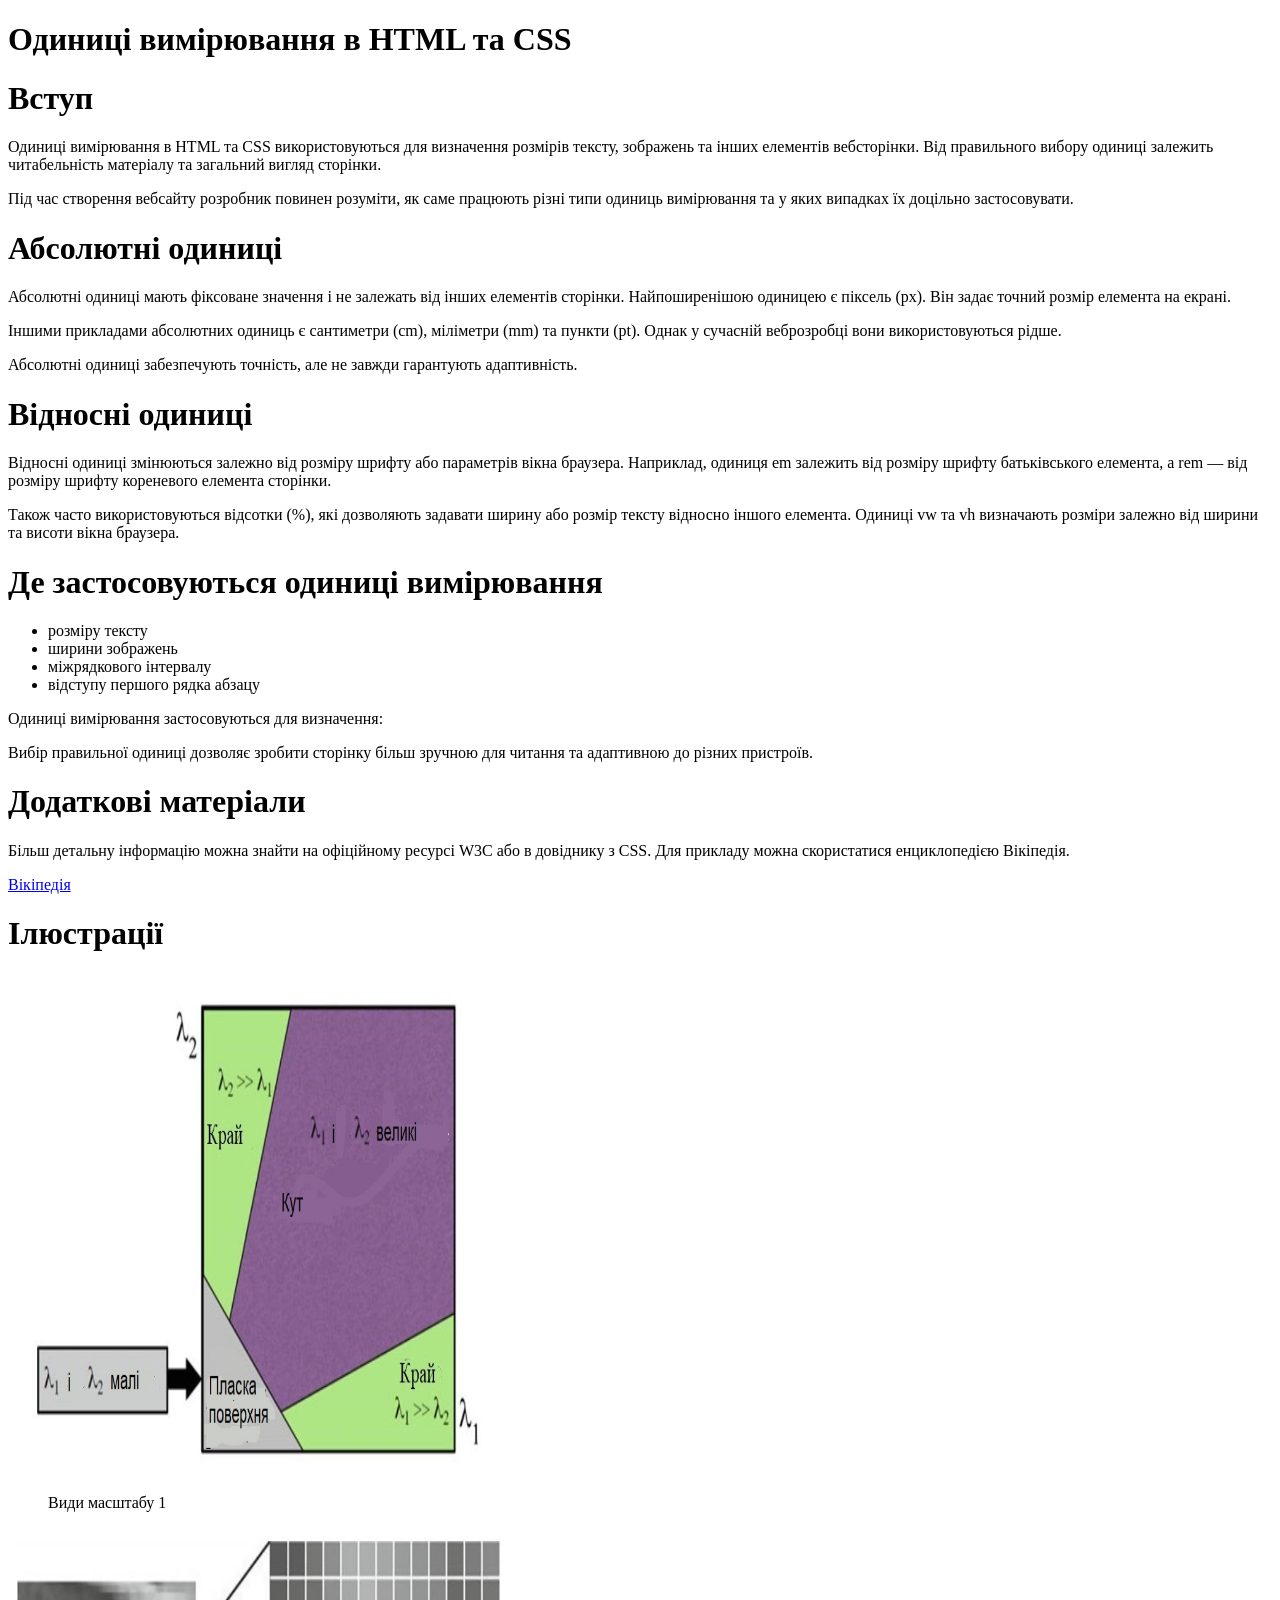
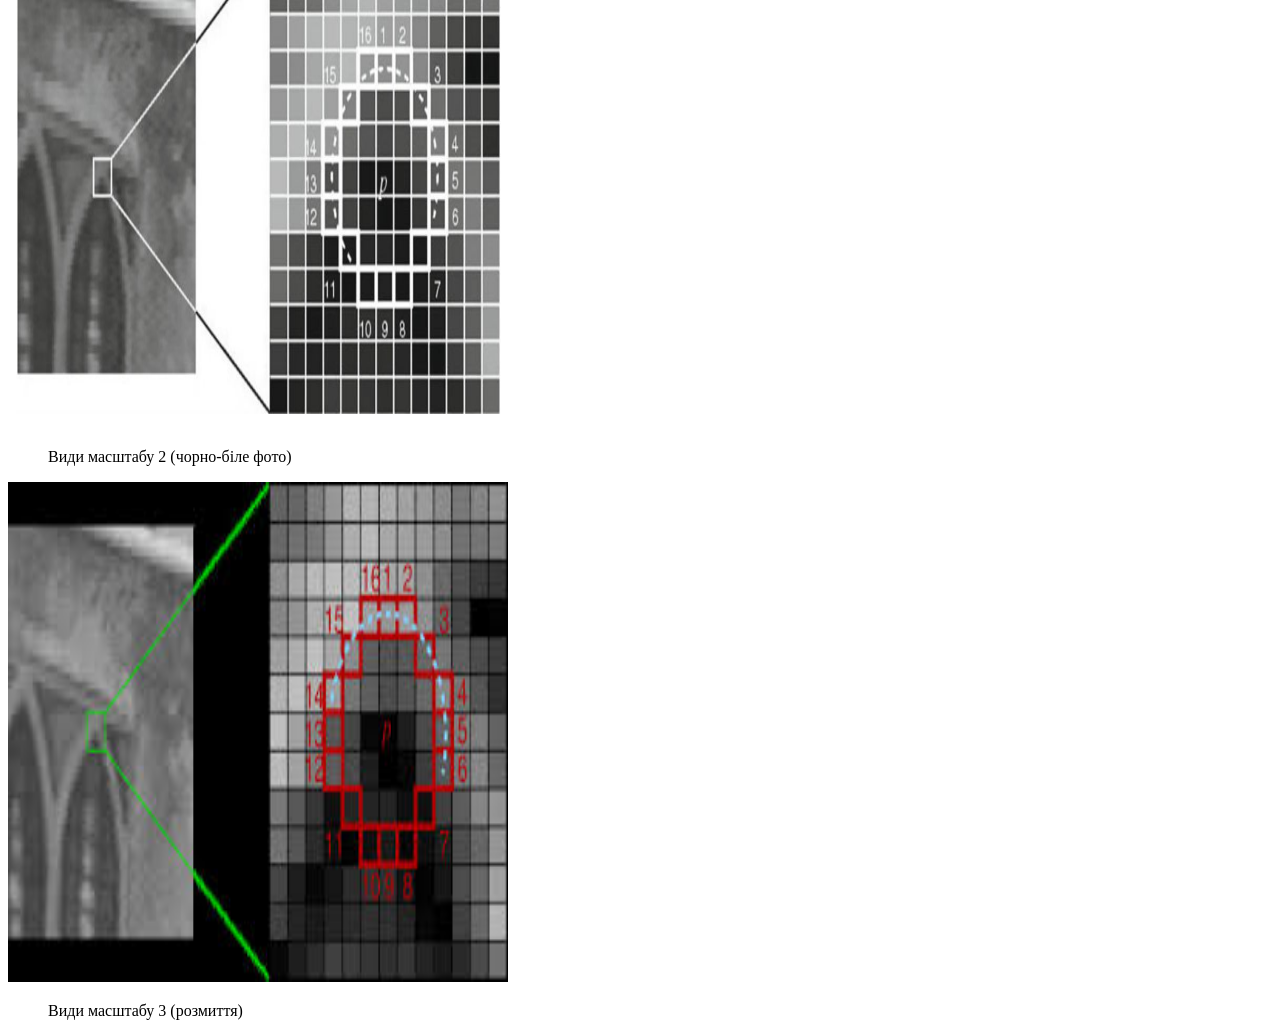
==== практична2/index.html @ edbd6ce6 "Add files via upload" ====
<!DOCTYPE html>
<html lang="en">
<head>
    <meta charset="UTF-8">
    <title>Практична2</title>
</head>
<body>
<!-- Паламарчук Катя — Практична №2 — CSS -->
<h1>Одиниці вимірювання в HTML та CSS</h1>
<h1>Вступ</h1>
<p>Одиниці вимірювання в HTML та CSS використовуються для визначення розмірів тексту, зображень та інших елементів вебсторінки. Від правильного вибору одиниці залежить читабельність матеріалу та загальний вигляд сторінки.</p>
<p>Під час створення вебсайту розробник повинен розуміти, як саме працюють різні типи одиниць вимірювання та у яких випадках їх доцільно застосовувати.</p>
<h1>Абсолютні одиниці</h1>
<p>Абсолютні одиниці мають фіксоване значення і не залежать від інших елементів сторінки. Найпоширенішою одиницею є піксель (px). Він задає точний розмір елемента на екрані.
</p>
<p>Іншими прикладами абсолютних одиниць є сантиметри (cm), міліметри (mm) та пункти (pt). Однак у сучасній веброзробці вони використовуються рідше.</p>
<p>Абсолютні одиниці забезпечують точність, але не завжди гарантують адаптивність.
</p>
<h1>Відносні одиниці</h1>
<p>Відносні одиниці змінюються залежно від розміру шрифту або параметрів вікна браузера. Наприклад, одиниця em залежить від розміру шрифту батьківського елемента, а rem — від розміру шрифту кореневого елемента сторінки.
</p>
<p>Також часто використовуються відсотки (%), які дозволяють задавати ширину або розмір тексту відносно іншого елемента. Одиниці vw та vh визначають розміри залежно від ширини та висоти вікна браузера.
</p>
<h1>Де застосовуються одиниці вимірювання</h1>
<ul>
    <li> розміру тексту </li>
    <li> ширини зображень </li>
    <li> міжрядкового інтервалу </li>
    <li> відступу першого рядка абзацу </li>
</ul>
<p>Одиниці вимірювання застосовуються для визначення:
</p>
<p>Вибір правильної одиниці дозволяє зробити сторінку більш зручною для читання та адаптивною до різних пристроїв.
</p>
<h1>Додаткові матеріали</h1>
<p>Більш детальну інформацію можна знайти на офіційному ресурсі W3C або в довіднику з CSS. Для прикладу можна скористатися енциклопедією Вікіпедія.
</p>
<a href="https://uk.wikipedia.org/wiki/%D0%93%D0%BE%D0%BB%D0%BE%D0%B2%D0%BD%D0%B0_%D1%81%D1%82%D0%BE%D1%80%D1%96%D0%BD%D0%BA%D0%B0">Вікіпедія</a>
<h1>Ілюстрації</h1>
<img src="1.jpg", width="500px", height="500px">
<figure>Види масштабу 1</figure>
<img src="2.jpg", width="500px", height="500px">
<figure>Види масштабу 2 (чорно-біле фото)</figure>
<img src="3.jpg", width = "500px", height="500px">
<figure>Види масштабу 3 (розмиття)</figure>
</body>
</html>
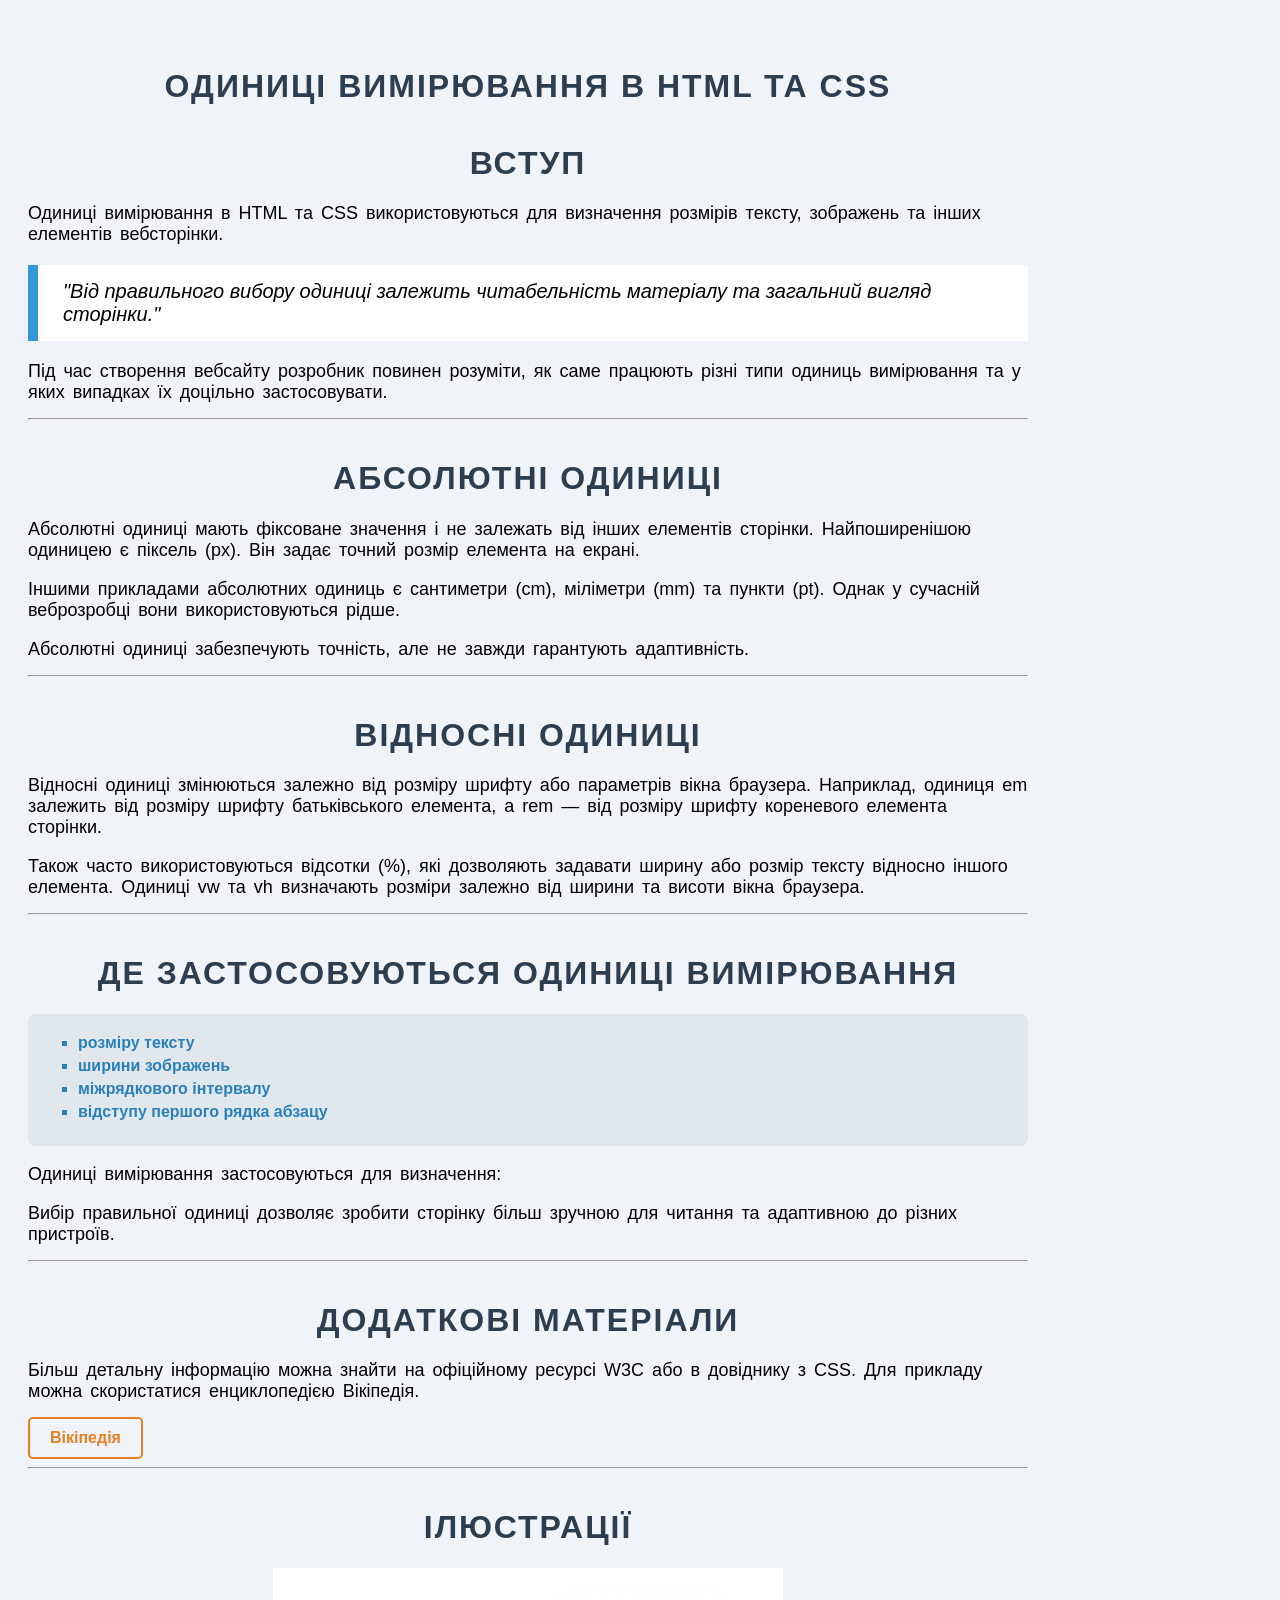
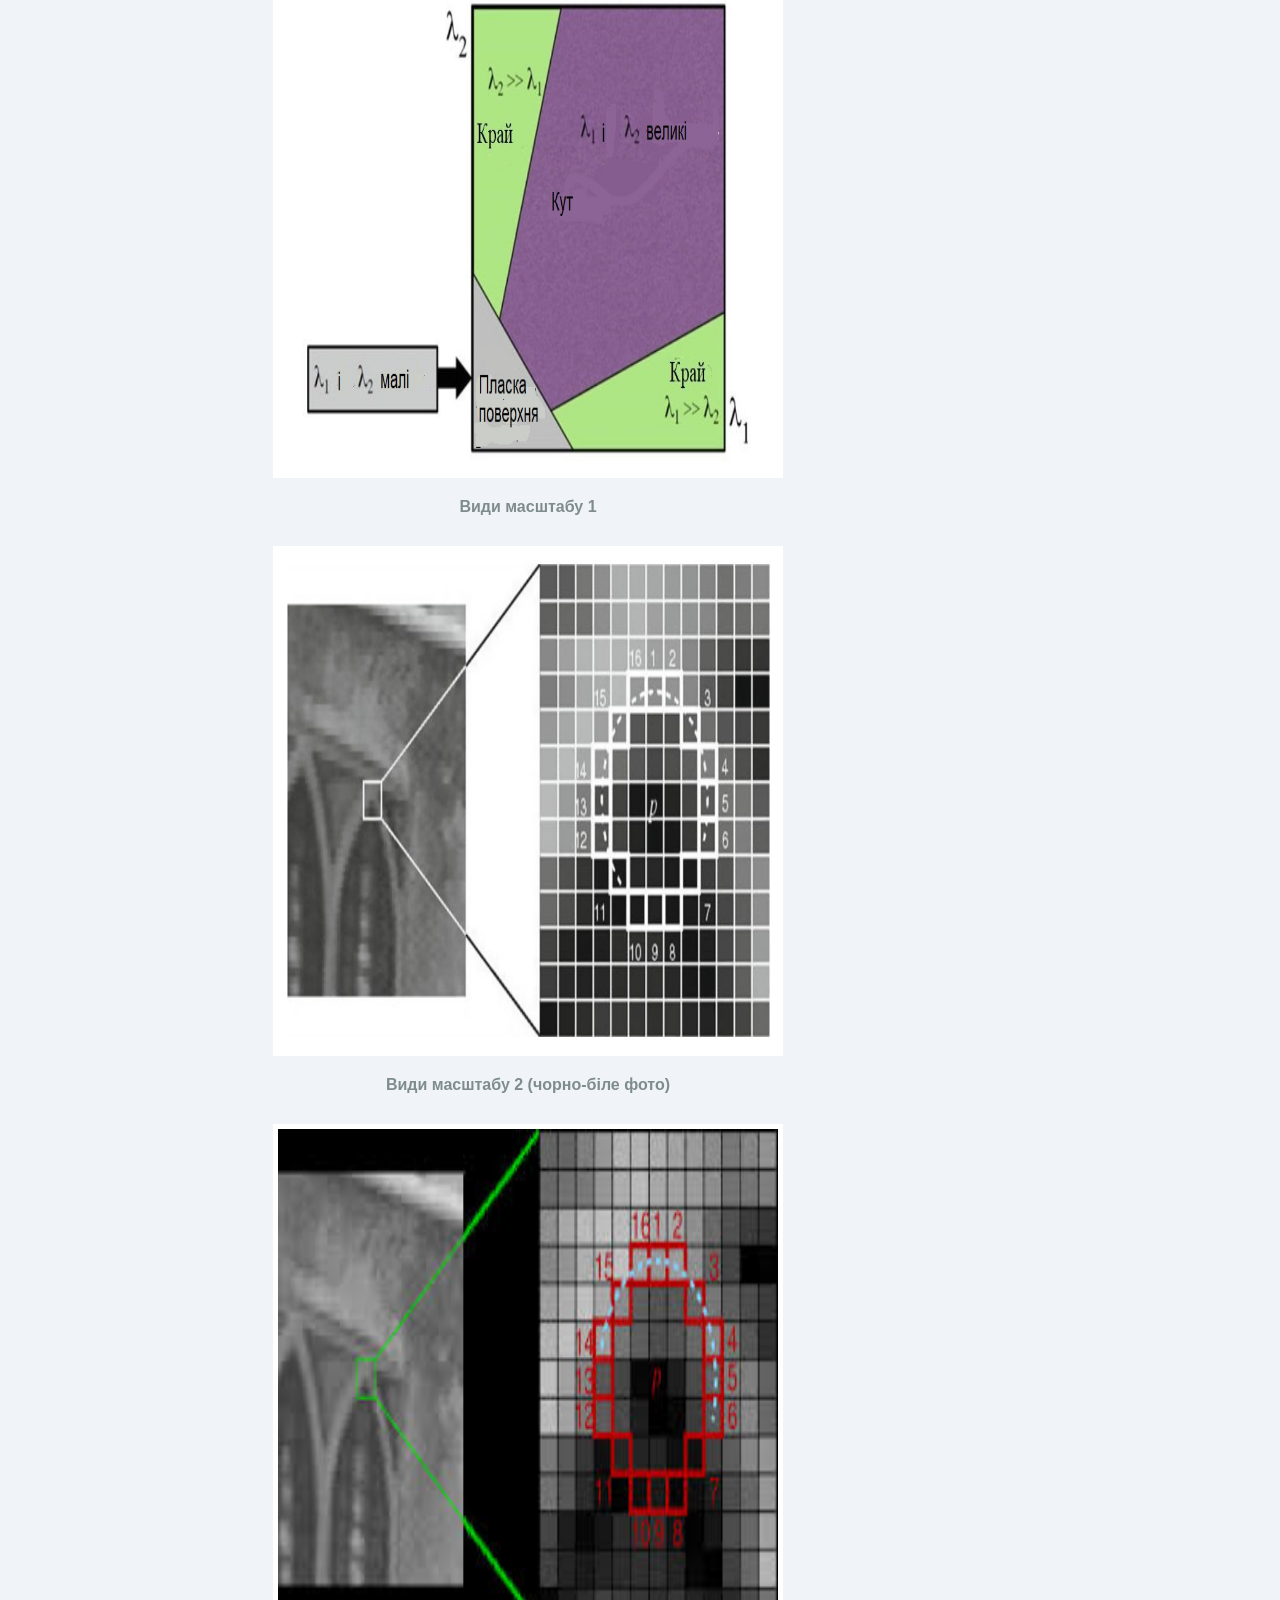
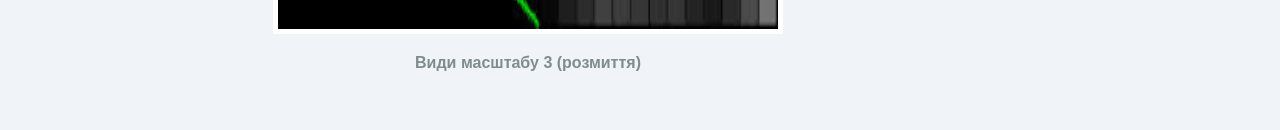
==== commit c587a356: "Add files via upload" ====
--- a/практична2/index.html
+++ b/практична2/index.html
@@ -1,47 +1,60 @@
-<!DOCTYPE html>
-<html lang="en">
-<head>
-    <meta charset="UTF-8">
-    <title>Практична2</title>
-</head>
-<body>
-<!-- Паламарчук Катя — Практична №2 — CSS -->
-<h1>Одиниці вимірювання в HTML та CSS</h1>
-<h1>Вступ</h1>
-<p>Одиниці вимірювання в HTML та CSS використовуються для визначення розмірів тексту, зображень та інших елементів вебсторінки. Від правильного вибору одиниці залежить читабельність матеріалу та загальний вигляд сторінки.</p>
-<p>Під час створення вебсайту розробник повинен розуміти, як саме працюють різні типи одиниць вимірювання та у яких випадках їх доцільно застосовувати.</p>
-<h1>Абсолютні одиниці</h1>
-<p>Абсолютні одиниці мають фіксоване значення і не залежать від інших елементів сторінки. Найпоширенішою одиницею є піксель (px). Він задає точний розмір елемента на екрані.
-</p>
-<p>Іншими прикладами абсолютних одиниць є сантиметри (cm), міліметри (mm) та пункти (pt). Однак у сучасній веброзробці вони використовуються рідше.</p>
-<p>Абсолютні одиниці забезпечують точність, але не завжди гарантують адаптивність.
-</p>
-<h1>Відносні одиниці</h1>
-<p>Відносні одиниці змінюються залежно від розміру шрифту або параметрів вікна браузера. Наприклад, одиниця em залежить від розміру шрифту батьківського елемента, а rem — від розміру шрифту кореневого елемента сторінки.
-</p>
-<p>Також часто використовуються відсотки (%), які дозволяють задавати ширину або розмір тексту відносно іншого елемента. Одиниці vw та vh визначають розміри залежно від ширини та висоти вікна браузера.
-</p>
-<h1>Де застосовуються одиниці вимірювання</h1>
-<ul>
-    <li> розміру тексту </li>
-    <li> ширини зображень </li>
-    <li> міжрядкового інтервалу </li>
-    <li> відступу першого рядка абзацу </li>
-</ul>
-<p>Одиниці вимірювання застосовуються для визначення:
-</p>
-<p>Вибір правильної одиниці дозволяє зробити сторінку більш зручною для читання та адаптивною до різних пристроїв.
-</p>
-<h1>Додаткові матеріали</h1>
-<p>Більш детальну інформацію можна знайти на офіційному ресурсі W3C або в довіднику з CSS. Для прикладу можна скористатися енциклопедією Вікіпедія.
-</p>
-<a href="https://uk.wikipedia.org/wiki/%D0%93%D0%BE%D0%BB%D0%BE%D0%B2%D0%BD%D0%B0_%D1%81%D1%82%D0%BE%D1%80%D1%96%D0%BD%D0%BA%D0%B0">Вікіпедія</a>
-<h1>Ілюстрації</h1>
-<img src="1.jpg", width="500px", height="500px">
-<figure>Види масштабу 1</figure>
-<img src="2.jpg", width="500px", height="500px">
-<figure>Види масштабу 2 (чорно-біле фото)</figure>
-<img src="3.jpg", width = "500px", height="500px">
-<figure>Види масштабу 3 (розмиття)</figure>
-</body>
+<!DOCTYPE html>
+<html lang="en">
+<head>
+    <meta charset="UTF-8">
+    <title>практична2</title>
+    <link rel="stylesheet" href="style.css">
+</head>
+<body>
+<!-- Паламарчук Катя — Практична №2 — CSS -->
+<h1>Одиниці вимірювання в HTML та CSS</h1>
+<h1>Вступ</h1>
+<p>Одиниці вимірювання в HTML та CSS використовуються для визначення розмірів тексту, зображень та інших елементів вебсторінки.</p>
+<blockquote>"Від правильного вибору одиниці залежить читабельність матеріалу та загальний вигляд сторінки."</blockquote>
+<p>Під час створення вебсайту розробник повинен розуміти, як саме працюють різні типи одиниць вимірювання та у яких випадках їх доцільно застосовувати.</p>
+<hr>
+<h1>Абсолютні одиниці</h1>
+<p>Абсолютні одиниці мають фіксоване значення і не залежать від інших елементів сторінки. Найпоширенішою одиницею є піксель (px). Він задає точний розмір елемента на екрані.
+</p>
+<p>Іншими прикладами абсолютних одиниць є сантиметри (cm), міліметри (mm) та пункти (pt). Однак у сучасній веброзробці вони використовуються рідше.</p>
+<p>Абсолютні одиниці забезпечують точність, але не завжди гарантують адаптивність.
+</p>
+<hr>
+<h1>Відносні одиниці</h1>
+<p>Відносні одиниці змінюються залежно від розміру шрифту або параметрів вікна браузера. Наприклад, одиниця em залежить від розміру шрифту батьківського елемента, а rem — від розміру шрифту кореневого елемента сторінки.
+</p>
+<p>Також часто використовуються відсотки (%), які дозволяють задавати ширину або розмір тексту відносно іншого елемента. Одиниці vw та vh визначають розміри залежно від ширини та висоти вікна браузера.
+</p>
+<hr>
+<h1>Де застосовуються одиниці вимірювання</h1>
+<ul>
+  <li> розміру тексту </li>
+  <li> ширини зображень </li>
+  <li> міжрядкового інтервалу </li>
+  <li> відступу першого рядка абзацу </li>
+</ul>
+<p>Одиниці вимірювання застосовуються для визначення:
+</p>
+<p>Вибір правильної одиниці дозволяє зробити сторінку більш зручною для читання та адаптивною до різних пристроїв.
+</p>
+<hr>
+<h1>Додаткові матеріали</h1>
+<p>Більш детальну інформацію можна знайти на офіційному ресурсі W3C або в довіднику з CSS. Для прикладу можна скористатися енциклопедією Вікіпедія.
+</p>
+<a href="https://uk.wikipedia.org/wiki/%D0%93%D0%BE%D0%BB%D0%BE%D0%B2%D0%BD%D0%B0_%D1%81%D1%82%D0%BE%D1%80%D1%96%D0%BD%D0%BA%D0%B0">Вікіпедія</a>
+<hr>
+<h1>Ілюстрації</h1>
+<figure>
+  <img src="1.jpg" width="500px" height="500px">
+  <figcaption>Види масштабу 1</figcaption>
+</figure>
+<figure>
+  <img src="2.jpg" width="500", height="500">
+  <figcaption>Види масштабу 2 (чорно-біле фото)</figcaption>
+</figure>
+<figure>
+  <img src="3.jpg" width="500px" height="500px">
+  <figcaption>Види масштабу 3 (розмиття)</figcaption>
+</figure>
+</body>
 </html>
--- a/практична2/style.css
+++ b/практична2/style.css
@@ -0,0 +1,67 @@
+body {
+    background-color: #f0f4f8;
+    font-family: 'Arial', sans-serif;
+    max-width: 1000px;
+    padding: 20px;
+}
+
+h1 {
+    color: #2c3e50;
+    text-align: center;
+    text-transform: uppercase;
+    letter-spacing: 2px;
+    margin-top: 40px;
+}
+
+p {
+    font-size: 18px;
+    word-spacing: 3px;
+    margin-bottom: 15px;
+}
+
+blockquote {
+    background: #ffffff;
+    border-left: 10px solid #3498db;
+    margin: 20px 0;
+    padding: 15px 25px;
+    font-style: italic;
+    font-size: 20px;
+}
+
+ul {
+    background: #e1e8ed;
+    padding: 20px 50px;
+    border-radius: 8px;
+    list-style-type: square;
+}
+
+ul li {
+    font-weight: bold;
+    color: #2980b9;
+    margin-bottom: 5px;
+}
+
+a {
+    display: inline-block;
+    color: #e67e22;
+    text-decoration: none;
+    font-weight: bold;
+    border: 2px solid #e67e22;
+    padding: 10px 20px;
+    border-radius: 5px;
+    transition: all 0.3s ease;
+}
+
+img {
+    display: block;
+    margin: 20px auto;
+    border: 5px solid white;
+}
+
+figure {
+    text-align: center;
+    font-weight: bold;
+    color: #7f8c8d;
+    margin-bottom: 30px;
+}
+
